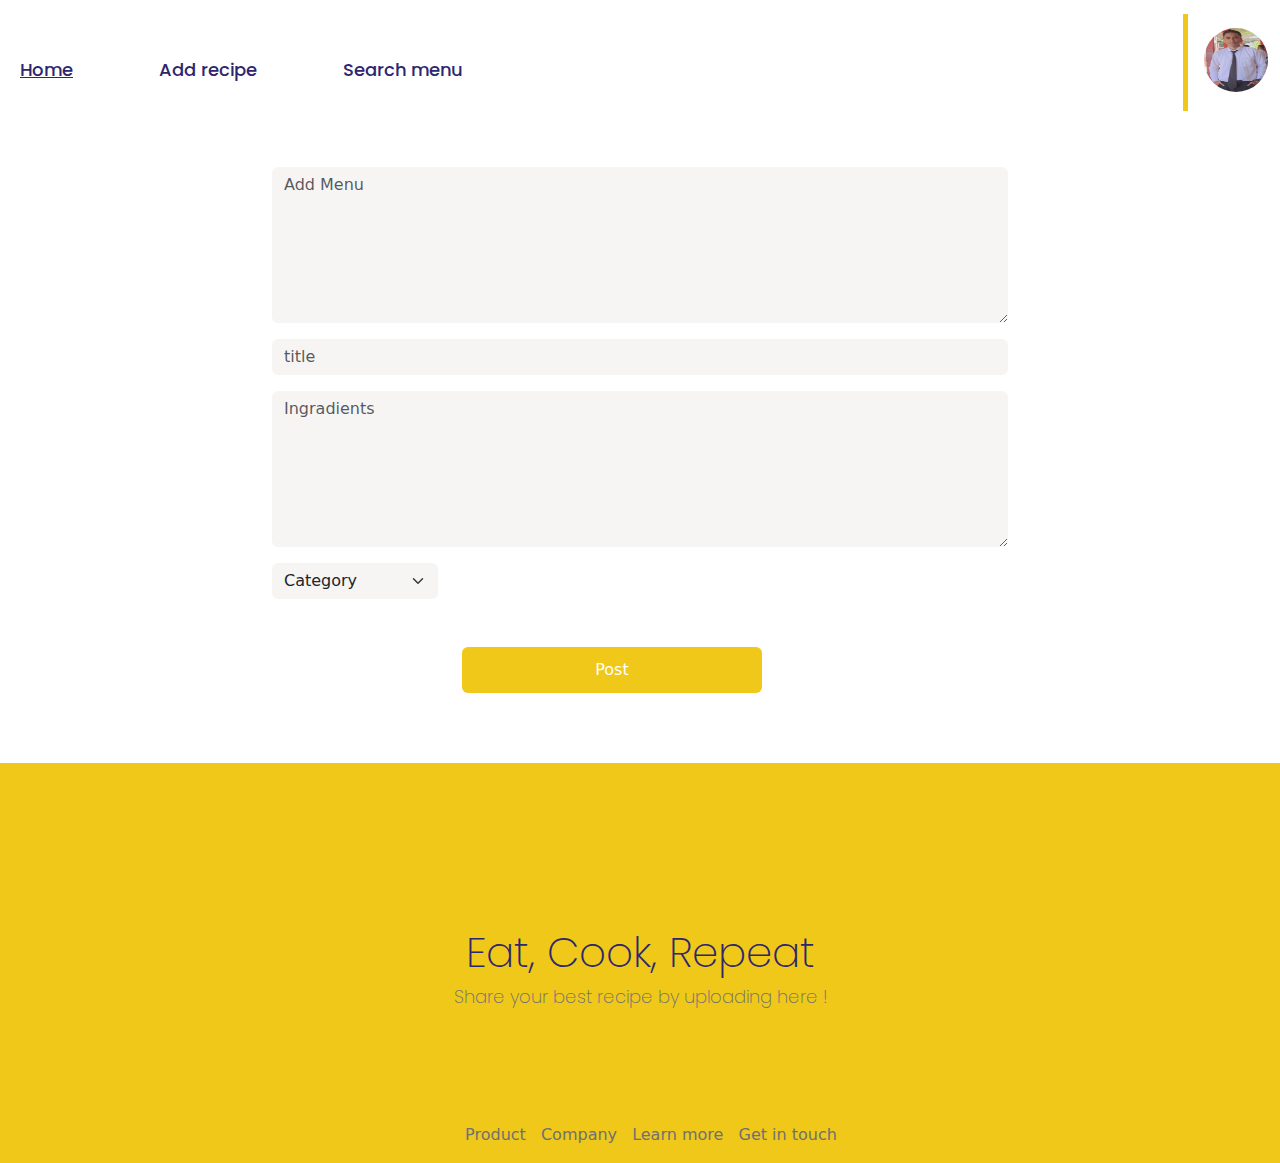
==== addMenu.html @ 48947a73 "slicing frontend recipes" ====
<!DOCTYPE html>
<html lang="en">

<head>
    <meta charset="UTF-8">
    <meta http-equiv="X-UA-Compatible" content="IE=edge">
    <meta name="viewport" content="width=device-width, initial-scale=1.0">
    <link rel="stylesheet" href="https://cdn.jsdelivr.net/npm/bootstrap@5.2.3/dist/css/bootstrap.min.css">
    <link rel="stylesheet" href="https://cdnjs.cloudflare.com/ajax/libs/font-awesome/6.3.0/css/all.min.css">
    <link rel="stylesheet" href="style/style.css">
    <title>Add Menu</title>
    <style>
    </style>
</head>

<body class="justify-content-center align-items-center">
    <div class="">
        <section class="justify-content-center align-items-center">
            <nav class="navbar navbar-expand-sm navbar-light">
                <div class="container-fluid">
                    <button class="navbar-toggler" type="button" data-bs-toggle="collapse" data-bs-target="#mynavbar">
                        <span class="navbar-toggler-icon"></span>
                    </button>
                    <div class="collapse navbar-collapse" id="mynavbar">
                        <ul class="navbar-nav me-auto">
                            <li class="nav-item">
                                <a class="nav-link active" href="javascript:void(0)">Home</a>
                            </li>
                            <li class="nav-item">
                                <a class="nav-link" href="javascript:void(0)">Add recipe</a>
                            </li>
                            <li class="nav-item">
                                <a class="nav-link" href="javascript:void(0)">Search menu</a>
                            </li>
                        </ul>
                        <div class="image-profile d-flex">
                            <div class="line-left"></div>
                            <img src="assets/img/profile.jpg" alt="" width="64px" height="64px">
                        </div>
                    </div>
                </div>
            </nav>
        </section>
    </div>

    <section>
        <div class="add-menu container mt-5">
            <div class="row justify-content-center align-items-center inner-row">
                <div class="col-sm-8">
                    <form>
                        <textarea class="form-control" placeholder="Add Menu" rows="6" id="comment" name="text"></textarea>
                        <input type="text" class="form-control mt-3" placeholder="title">
                        <textarea class="form-control mt-3" placeholder="Ingradients" rows="6" id="comment" name="text"></textarea>
                        <div class="row">
                            <div class="col-sm-3">
                                <select class="form-select mt-3">
                                    <option>Category</option>
                                    <option>1</option>
                                    <option>2</option>
                                    <option>3</option>
                                    <option>4</option>
                                  </select>
                            </div>
                        </div>
                        <div class="row justify-content-center align-items-center inner-row mt-5">
                            <div class="col-sm-6">
                                <button type="button" class="btn btn-warning" style="width: 300px;
                                height: 46px; background-color: #EFC81A; color: #fff; border: none;">Post</button>
                            </div>
                        </div>
                      </form>
                </div>
            </div>
        </div>
        
    </section>





    <footer class="footer" style="margin-top: 70px;">
        <div class="card text-center justify-content-center" style="
        height: 400px; background-color: #EFC81A; border-radius: 0; border: none; ">
            <div class="card-body" style="margin-top: 150px;">
                <h5 class="card-title">Eat, Cook, Repeat</h5>
                <p class="card-text">Share your best recipe by uploading here !</p>
            </div>
            <div class="menu-footer">
                <ul>
                    <li style="list-style: none;">
                        <a href="">Product </a>
                        <a href="">Company </a>
                        <a href="">Learn more</a>
                        <a href="">Get in touch</a>
                    </li>
                </ul>
            </div>
        </div>


    </footer>

    <script src="https://cdn.jsdelivr.net/npm/bootstrap@5.2.3/dist/js/bootstrap.bundle.min.js"></script>
</body>

</html>
---- style/style.css ----
@import url('https://fonts.googleapis.com/css2?family=Poppins:wght@200;400;600&display=swap');

:root {
  --yellow: #EFC81A;
  --light-color: #696F79;
  --blue-dark: #2E266F;
  --secondary: #E7E7E7;
  --black: #000000;
  --dark: #3F3A3A;
  --border: .2rem solid var(--black);
}

.recipe h2 {
  justify-content: center;
  margin-top: 130px;
  font-family: 'Poppins';
  font-style: normal;
  font-weight: 700;
  font-size: 30px;
  line-height: 45px;

  /* identical to box height */
  display: flex;
  align-items: center;

  color: var(--yellow);
}

.recipe h2 .started {
  justify-content: center;
  margin-top: 401px;
  font-family: 'Poppins';
  font-style: normal;
  font-weight: 700;
  font-size: 30px;
  line-height: 45px;

  /* identical to box height */
  display: flex;
  align-items: center;

  color: var(--yellow);
}

.recipe p {
  margin-top: 22px;
  justify-content: center;
  font-family: 'Poppins';
  font-style: normal;
  font-weight: 400;
  font-size: 18px;
  line-height: 28px;

  /* identical to box height, or 156% */
  display: flex;
  align-items: center;

  color: var(--light-color);
}

.form-input .form-label {
  color: var(--light-color);
  font-family: 'Poppins';
  font-size: 16px;
  font-weight: 500;
  line-height: 24px;
  margin-top: 12px;
}

.form-input .form-control {
  font-family: 'Poppins';
  font-style: normal;
  font-weight: 500;
  font-size: 14px;
  line-height: 21px;
  width: 426px;
  height: 64px;
  left: 748px;
  top: 577px;

  background: #FFFFFF;
  border-radius: 6px;

}

.form-input .form-control:hover {
  border: 1px solid var(--yellow);
  box-shadow: 0px 4px 10px 3px rgba(0, 0, 0, 0.11);
}

.button-input {
  position: relative;
  background-color: var(--yellow) !important;
  font-family: 'Poppins';
  margin-top: 37px;
  text-align: center;
  color: #FFFFFF;
  width: 426px;
  height: 64px;
}


.button-input:hover {
  color: #FFFFFF !important;
}

.form-check-input {
  border-color: var(--yellow);
  background-color: var(--yellow) !important;
  border: none;
}

.form-check label {
  color: var(--light-color);
  font-family: 'Poppins';
  margin-left: 15px;
  line-height: 24px;
  font-weight: 400;
}

.already {
  font-family: 'Poppins';
  font-style: normal;
  font-weight: 500;
  font-size: 13px;
  line-height: 20px;
  /* identical to box height */

  justify-content: center;
  text-align: center;
  margin-top: 125px;
  margin-bottom: 20px;

  color: #999999;
}

.already span a {
  text-decoration: none;
  color: var(--yellow);
}


/* Style login */

.form-login .form-label {
  color: var(--light-color);
  font-family: 'Poppins';
  font-size: 16px;
  font-weight: 500;
  line-height: 24px;
  margin-top: 12px;
}


.form-login .form-control {
  font-family: 'Poppins';
  font-style: normal;
  font-weight: 500;
  font-size: 14px;
  line-height: 21px;
  width: 426px;
  height: 64px;
  left: 748px;
  top: 577px;

  background: #FFFFFF;
  border-radius: 6px;
}


/* forgot password */
.form-forgot .form-label {
  color: var(--light-color);
  font-family: 'Poppins';
  font-size: 16px;
  font-weight: 500;
  line-height: 24px;
  margin-top: 12px;
}


.form-forgot .form-control {
  font-family: 'Poppins';
  font-style: normal;
  font-weight: 500;
  font-size: 14px;
  line-height: 21px;
  width: 426px;
  height: 64px;
  left: 748px;
  top: 577px;

  background: #FFFFFF;
  border-radius: 6px;

}

.form-forgot .link-forgot {
  font-family: 'Poppins';
  font-style: normal;
  font-weight: 500;
  font-size: 13px;
  line-height: 20px;
  color: var(--light-color);
  margin-top: 12px;
}

.form-forgot .link-forgot span a {
  color: var(--yellow);
  text-decoration: none;
}

/* modal alert */
.modal-alert h4 {
  color: var(--yellow);

  font-family: 'Poppins';
  font-weight: 600;
  font-size: 30px;
  line-height: 45px;
  margin-top: 131px;
  justify-content: center;
}

.modal-alert p {
  font-family: 'Poppins';
  font-style: normal;
  font-weight: 900;
  font-size: 18px;
  line-height: 28px;
  color: var(--light-color);
  text-align: center;
  margin-top: 48px;
  margin-bottom: 64px;
}

.button-oke button {
  position: relative;
  background-color: var(--yellow) !important;
  font-family: 'Poppins';
  margin-top: 37px;
  text-align: center;
  color: #FFFFFF;
  width: 426px;
  height: 64px;
  margin-top: 64px;
  margin-bottom: 68px;
}

.button-oke button:hover {
  color: #FFFFFF;
}

/* update profile */
.form-login .link-update-profile {
  font-family: 'Poppins';
  font-style: normal;
  font-weight: 500;
  font-size: 13px;
  line-height: 20px;
  color: var(--light-color);
  margin-top: 12px;
}

.form-login .link-update-profile span a {
  color: var(--yellow);
  text-decoration: none;
}

.image-circle-wrappper {
  max-width: 200px;
  max-height: 200px;
  border-radius: 50%;
  overflow: hidden;
}

.wrapper {
  justify-content: center;
  text-align: center;
  display: flex;
  margin-top: 364px;
}

.change-picture {
  justify-content: center;
  text-align: center;
  display: flex;
  margin-top: 21px;
  font-family: 'Poppins';
  font-style: normal;
  font-weight: 500;
  font-size: 18px;
  line-height: 27px;
  text-align: center;
  margin-bottom: 65px;
}

.navbar-nav a {
  color: var(--blue-dark);
  margin-right: 70px;
  font-family: 'Poppins';
  font-style: normal;
  font-weight: 500;
  font-size: 18px;
  line-height: 27px;
}

.navbar-nav .active {
  text-decoration: underline;
  color: var(--blue-dark) !important;
}

.navbar {
  margin-top: 20px;
}

.image-profile img {
  max-width: 64px;
  max-height: 64px;
  border-radius: 50%;
  overflow: hidden;
}

.image-profile li p {
  font-family: 'Poppins';
  font-style: normal;
  font-weight: 500;
  font-size: 18px;
  margin-bottom: -6px;
}

.image-profile li a {
  font-family: 'Poppins';
  font-style: normal;
  font-weight: 600;
  font-size: 22px;
  list-style: none;
  text-decoration: none;
  color: var(--black);
}

.image-profile .line-left {
  width: 5px;
  height: 97px;
  background-color: var(--yellow);
  margin-right: 16px;
  margin-top: -14px;
}

/* modal logout */
.modal-logout h4 {
  color: var(--yellow);

  font-family: 'Poppins';
  font-weight: 600;
  font-size: 30px;
  line-height: 45px;
  margin-top: 131px;
}

.modal-logout p {
  font-family: 'Poppins';
  font-style: normal;
  font-weight: 900;
  font-size: 18px;
  line-height: 28px;
  color: var(--light-color);
  text-align: center;
  margin-top: 90px;
}

.button-yes button {
  position: relative;
  background-color: var(--secondary) !important;
  font-family: 'Poppins';
  margin-top: 28px;
  text-align: center;
  color: #FFFFFF;
  width: 426px;
  height: 64px;
  margin-top: -100px;
  margin-bottom: 68px;
}

.button-yes button:hover {
  color: #FFFFFF !important;
}

/* detail profile */
.profile-recipes img {
  max-width: 64px;
  max-height: 64px;
  border-radius: 50%;
  overflow: hidden;
}

.profile-recipes .title h5 {

  font-family: 'Poppins';
  font-style: normal;
  font-weight: 500;
  font-size: 24px;
  color: var(--black);


}

.profile-recipes p {
  font-family: 'Poppins';
  font-weight: 900;
  font-size: 24px;
  text-transform: capitalize;

}

.profile-recipes h5 {
  font-family: 'Poppins';
  font-weight: 500;
  font-size: 24px;
}

.profile-recipes span {
  top: 281px;
  font-family: 'Poppins';
  font-style: normal;
  font-weight: 400;
  font-size: 16px;

  /* identical to box height, or 258% */
  display: flex;
  text-transform: capitalize;

  color: var(--black);
}

.profile-recipes .like a {
  margin-right: 128px;

  font-family: 'Poppins';
  font-size: 24px;
  font-weight: 500;
  align-items: center;
  text-transform: capitalize;
  text-decoration: none;
}

.footer h5 {
  font-family: 'Poppins';
  font-style: normal;
  font-weight: 200;
  font-size: 42px;
  line-height: 48px;
  color: #2E266F;
  ;
}

.footer p {
  font-family: 'Poppins';
  font-style: normal;
  font-weight: 200;
  font-size: 18px;
  line-height: 24px;

  color: #707070;
}

.footer .menu-footer a {
  text-decoration: none;
  color: #707070;
  margin-right: 10px;
}

/* Searc Menu */
.profile-recipes .discover p {
  font-family: 'Poppins';
  font-style: normal;
  font-weight: 500;
  font-size: 42px;
  line-height: 50px;
  color: var(--blue-dark);
}

.search form input {
  background-color: #EFEFEF;
  border: none;
}

.search form button {
  background-color: #EFC81A;
  border: none;
  color: #FFFFFF;
}

.search form button:hover {
  background-color: var(--yellow);
}

.menu-search button {
  margin-top: 20px;
  margin-right: 10px;
  border: none;
  color: #FFFFFF;
  font-style: 'Poppins';
}

.menu-search button:hover {
  color: #FFFFFF;
}

/* detail menu */
.detail-menu h1 {
  font-family: 'Poppins';
  font-style: normal;
  font-weight: 500;
  font-size: 42px;
  line-height: 90px;
  text-align: center;
  margin-top: 96px;
  color: var(--blue-dark);
}

.ingradients h4 {
  font-family: 'Poppins';
  font-style: normal;
  font-weight: 500;
  font-size: 40px;
  line-height: 62px;
  color: var(--dark);
}

.ingradients p {

  font-family: 'Poppins';
  font-style: normal;
  font-weight: 200;
  font-size: 28px;
  line-height: 54px;
  display: flex;
}

.comment img {
  max-width: 64px;
  max-height: 64px;
  border-radius: 50%;
  overflow: hidden;
}

.comment p {
  font-family: 'Poppins';
  font-weight: 900;
  font-size: 24px;
  text-transform: capitalize;

}

.comment h5 {
  font-family: 'Poppins';
  font-weight: 500;
  font-size: 24px;
}

/* Add menu */

.add-menu form input,
.add-menu textarea,
.add-menu select {
  background-color: #F6F5F4;
  border: none;
}


/* Index */


.hero {
  height: 100vh;
}

.hero .content h1 {
  max-width: 400px;
  margin-left: 22px;
  color: var(--blue-dark);
  font-family: 'Poppins';
  font-weight: 500;
}

.hero .content .search {
  display: flex;
  max-width: 400px;
  margin-left: 22px;
}

.hero .content .search label {
  display: flex;
  justify-content: center;
  align-items: center;
  background-color: #EFEFEF;
  border: none;
}

.hero .content .search label:hover {
  cursor: pointer;
}

.hero .content .search input {
  background-color: #EFEFEF;
  border: none;
}

.hero .content .search input:focus {
  background-color: #ffffff;
}

.hero .decoration img {
  position: absolute;
  right: 50px;
  width: 220px;
  height: 220px;
  object-fit: cover;
  border-radius: 7px;
}

.title-section {
  border-left: 15px solid #EFC81A;
  padding: 15px;
  display: flex;
  color: #3F3A3A;
  margin-left: 20px;
}

.title-section h1 {
  font-family: 'Poppins';
  font-weight: 400;

}

.popular .row {
  min-height: 300px;
}

.popular .left {
  position: relative;
}

.popular .left div {
  width: 220px;
  height: 220px;
  border-radius: 7px;
  border: 3px solid #EFC81A;
  margin-left: 20px;
}

.popular .left img {
  width: 220px;
  height: 220px;
  position: absolute;
  top: 20px;
  left: 53px;
  object-fit: cover;
  border-radius: 7px;
}

.popular .right {
  margin-top: 60px;
}

.popular .right div {
  margin-right: 20px;
  margin-left: 20px;
}

hr {
  width: 100px;
  height: 2px;
}

/* new */
.new .row {
  min-height: 300px;
}

.new .left {
  position: relative;
}

.new .left div {
  width: 220px;
  height: 220px;
  background-color: #EFC81A;
  margin-left: -20px;
}

.new .left img {
  width: 220px;
  height: 220px;
  position: absolute;
  top: 25px;
  left: 53px;
  object-fit: cover;
  border-radius: 7px;
}

.new .right {
  margin-top: 60px;
}

.new .right div {
  margin-right: 20px;
  margin-left: 20px;
}

/* popular */
.popular .card {
  position: relative;
  border: none;
}

.popular .card {
  font-family: 'Poppins';
  font-size: 32px;
  line-height: 48px;
  font-weight: 500;
}

.popular .title {
  position: absolute;
  bottom: 0;
  left: 20px;
  font-size: 21px;
}

.popular img {
  object-fit: cover;
  border-radius: 12px;
  height: 250px;
}



.background-landing {
  background-color: #EFC81A !important;

}

.mb-10 {
  margin-bottom: 120px !important;
}






























@media (min-width: 768px) {
  .title-section {
    margin-left: 60px;
  }

  .hero .decoration img {
    right: 50px;
  }

  .hero .content h1 {
    margin-left: 50px;
  }

  .hero .content .search {
    margin-left: 50px;
  }

  .popular .left div {
    margin-left: 60px;
    width: 250px;
    height: 250px;
  }

  .popular .left img {
    top: -22px;
    left: 97px;
    width: 250px;
    height: 250px;
  }

  .popular .right {
    margin-top: 0;
  }

  .popular .right div {
    margin-right: 60px;
    margin-left: 0px;
  }

  .new .left img {
    width: 250px;
    height: 250px;
    top: 25px;
    left: 95px;
  }

  .new .left div {
    height: 250px;
  }

  .new .right {
    margin-top: 0;
  }

  .new .right div {
    margin-right: 60px;
    margin-left: 0px;
  }

  .popular img {
    height: 225px;
  }
}

@media (min-width: 992px) {
  .title-section {
    margin-left: 100px;
  }

  /* hero */
  .hero .decoration img {
    right: 100px;
    width: 290px;
    height: 290px;
  }

  .hero .content h1 {
    margin-left: 100px;
  }

  .hero .content .search {
    max-width: 450px;
    margin-left: 100px;
  }

  /* popular */
  .popular .left img {
    width: 330px;
    height: 330px;
    top: -25px;
    left: 85px;
  }

  .popular .left div {
    margin-left: 100px;
    width: 330px;
    height: 330px;
  }

  .popular .right {
    display: flex;
    align-items: center;
  }

  .popular .right h1,
  .popular .right p {
    font-family: 'Poppins';
    font-weight: 500;
  }

  .popular .right div {
    margin-right: 100px;
  }

  /* new */
  .new .left img {
    width: 330px;
    height: 330px;
    top: 40px;
    left: 85px;
  }

  .new .left div {
    height: 330px;
  }

  .new .right {
    display: flex;
    align-items: center;
  }

  .new .right h1,
  .new .right p {
    font-family: 'Poppins';
    font-weight: 500;
  }

  .new .right div {
    margin-right: 100px;
  }

  /* popular */
  .popular img {
    height: 300px;
  }
}

@media (min-width: 1200px) {

  /* hero */
  .hero .decoration img {
    right: 120px;
    width: 370px;
    height: 370px;
  }

  .hero .content h1 {
    max-width: 400px;
    margin-left: 120px;
  }

  .hero .content .search {
    max-width: 500px;
    margin-left: 120px;
  }

  /* popular */
  .popular .left div {
    width: 370px;
    height: 370px;
  }

  .popular .left img {
    top: 30px;
    left: 80px;
    width: 370px;
    height: 370px;
  }

  /* new */
  .new .left img {
    width: 370px;
    height: 370px;
    top: 40px;
    left: 80px;
  }

  .new .left div {
    width: 260px;
    height: 370px;
  }

  /* popular */
  .popular img {
    height: 350px;
  }
}


@media (max-width: 450px) {
  .form-input .form-label {
    color: var(--light-color);
    font-family: 'Poppins';
    font-size: 14px;
    font-weight: 400;
    line-height: 20px;
    margin-top: 10px;
  }

  .form-input .form-control {
    font-family: 'Poppins';
    font-style: normal;
    font-weight: 500;
    font-size: 12px;
    line-height: 21px;
    width: 340px;
    height: 60px;
    left: 200px;
    top: 577px;

    background: #FFFFFF;
    border-radius: 6px;

  }

  .form-input .form-control:hover {
    border: 5px solid var(--yellow);
    box-shadow: 0px 4px 10px 3px rgba(0, 0, 0, 0.11);
  }

  .form-login .form-control {
    font-family: 'Poppins';
    font-style: normal;
    font-weight: 500;
    font-size: 12px;
    line-height: 21px;
    width: 340px;
    height: 60px;
    left: 200px;
    top: 577px;

    background: #FFFFFF;
    border-radius: 6px;

  }

  .form-forgot .form-control {
    font-family: 'Poppins';
    font-style: normal;
    font-weight: 500;
    font-size: 12px;
    line-height: 21px;
    width: 340px;
    height: 60px;
    left: 200px;
    top: 577px;

    background: #FFFFFF;
    border-radius: 6px;

  }

  .button-input {
    position: relative;
    background-color: var(--yellow) !important;
    font-family: 'Poppins';
    margin-top: 37px;
    text-align: center;
    color: #FFFFFF;
    width: 340px;
    height: 60px;
  }

  .recipe h2 {
    margin-top: 40px;
    text-align: center;
  }

  .already {
    margin-top: 40px;
  }

  .image-profile .line-left {
    width: 3px;
    height: 60px;
    background-color: var(--yellow);
    margin-right: 16px;
    margin-top: 1px;
  }

  .profile-recipes .container {
    margin-left: 10px !important;
  }

  .detail-menu .image img {
    width: 360px !important;
    height: 300px !important;
  }

  .profile-recipes span {
    justify-content: left !important;
  }


}
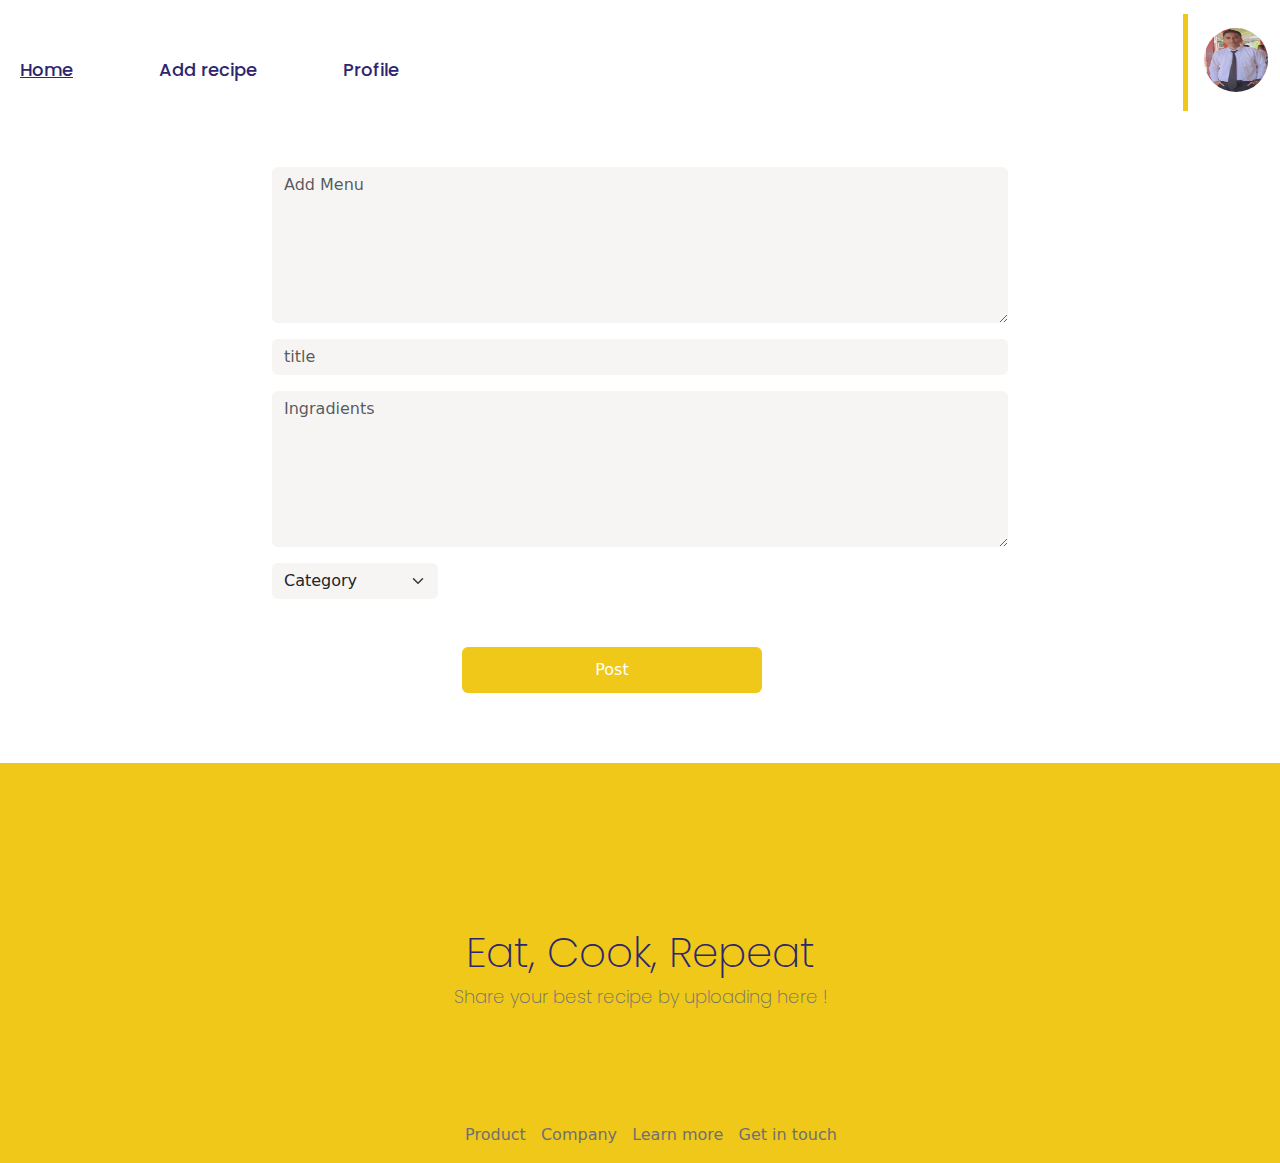
==== commit e407ed4e: "memperbaiki kesalahan pada search menu" ====
--- a/addMenu.html
+++ b/addMenu.html
@@ -30,7 +30,7 @@
                                 <a class="nav-link" href="javascript:void(0)">Add recipe</a>
                             </li>
                             <li class="nav-item">
-                                <a class="nav-link" href="javascript:void(0)">Search menu</a>
+                                <a class="nav-link" href="javascript:void(0)">Profile</a>
                             </li>
                         </ul>
                         <div class="image-profile d-flex">
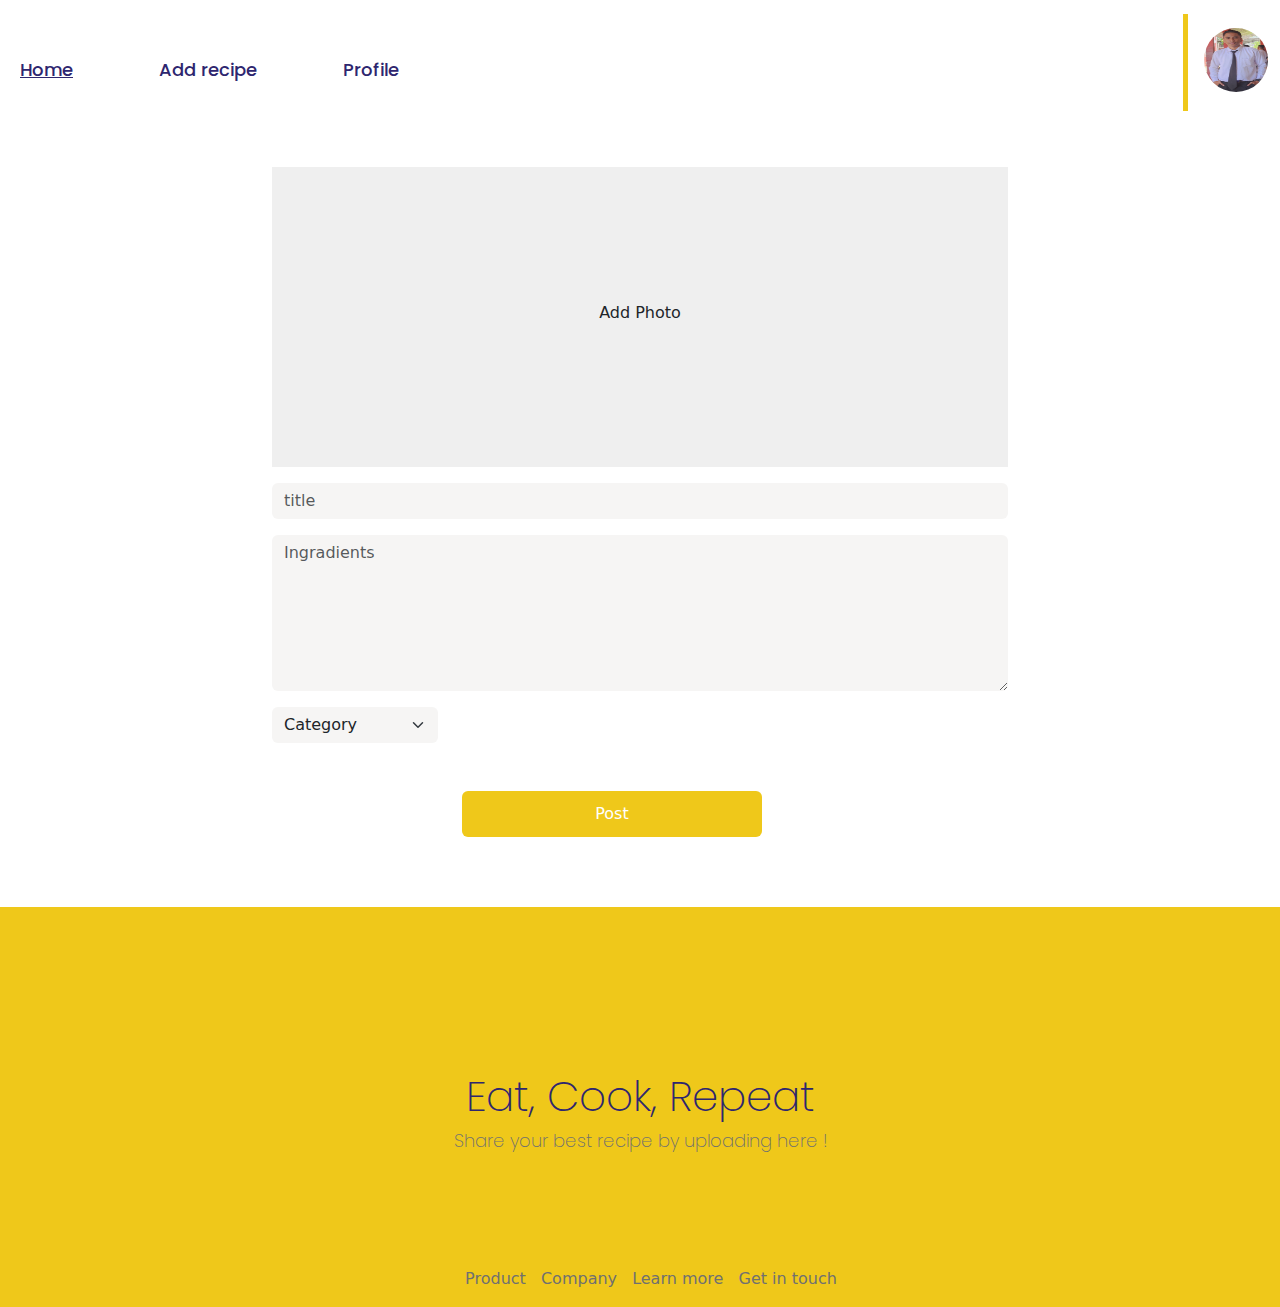
==== commit 3391951f: "memperbaiki bagian add menu" ====
--- a/addMenu.html
+++ b/addMenu.html
@@ -48,7 +48,9 @@
             <div class="row justify-content-center align-items-center inner-row">
                 <div class="col-sm-8">
                     <form>
-                        <textarea class="form-control" placeholder="Add Menu" rows="6" id="comment" name="text"></textarea>
+                        <div class="photo mb-3">
+                            <p class="mt-2">Add Photo</p>
+                          </div>
                         <input type="text" class="form-control mt-3" placeholder="title">
                         <textarea class="form-control mt-3" placeholder="Ingradients" rows="6" id="comment" name="text"></textarea>
                         <div class="row">
--- a/style/style.css
+++ b/style/style.css
@@ -746,34 +746,20 @@
   margin-bottom: 120px !important;
 }
 
-
-
-
-
-
-
-
-
-
-
-
-
-
-
-
-
-
-
-
-
-
-
-
-
-
-
-
-
+.back-primary {
+  background-color: #EFC81A !important;
+}
+
+.photo {
+  display: flex;
+  justify-content: center;
+  flex-direction: column;
+  align-items: center;
+  height: 300px;
+  cursor: pointer;
+  background-color: #EFEFEF;
+  border: none;
+}
 
 @media (min-width: 768px) {
   .title-section {
